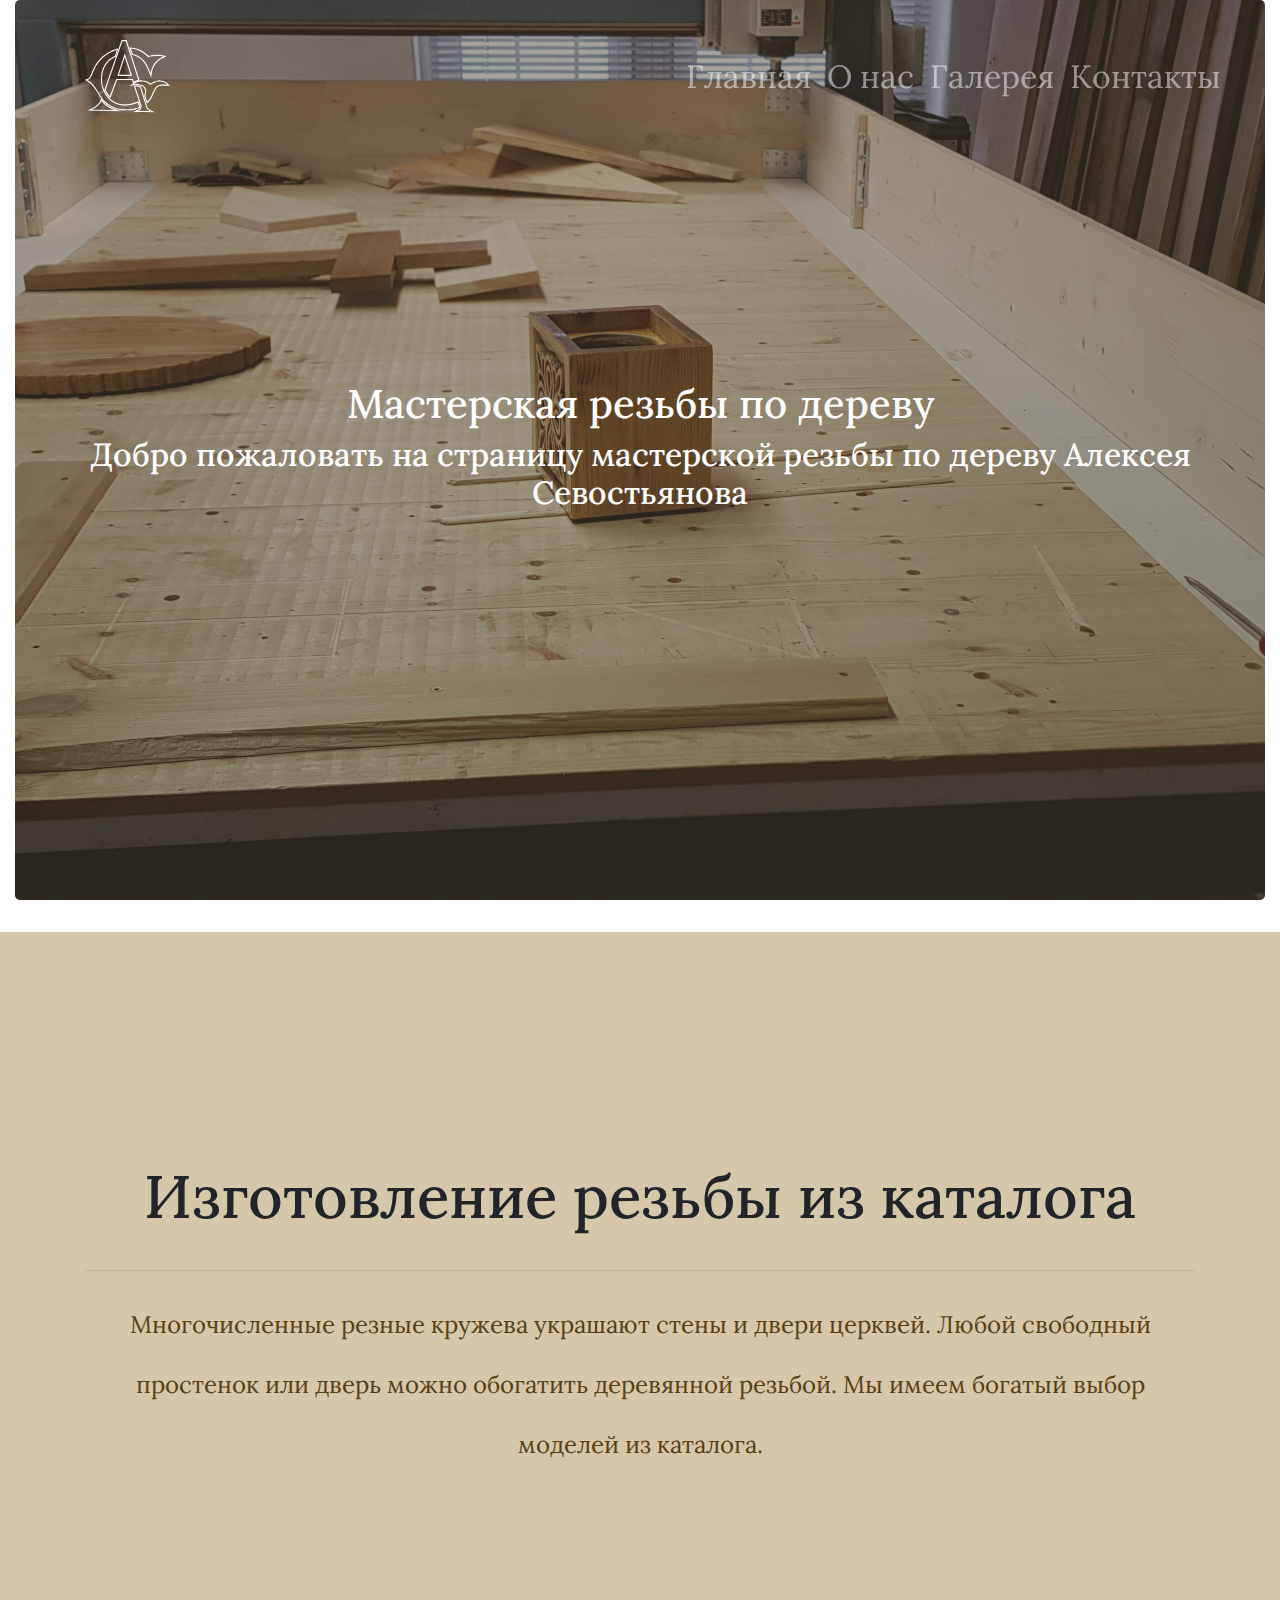
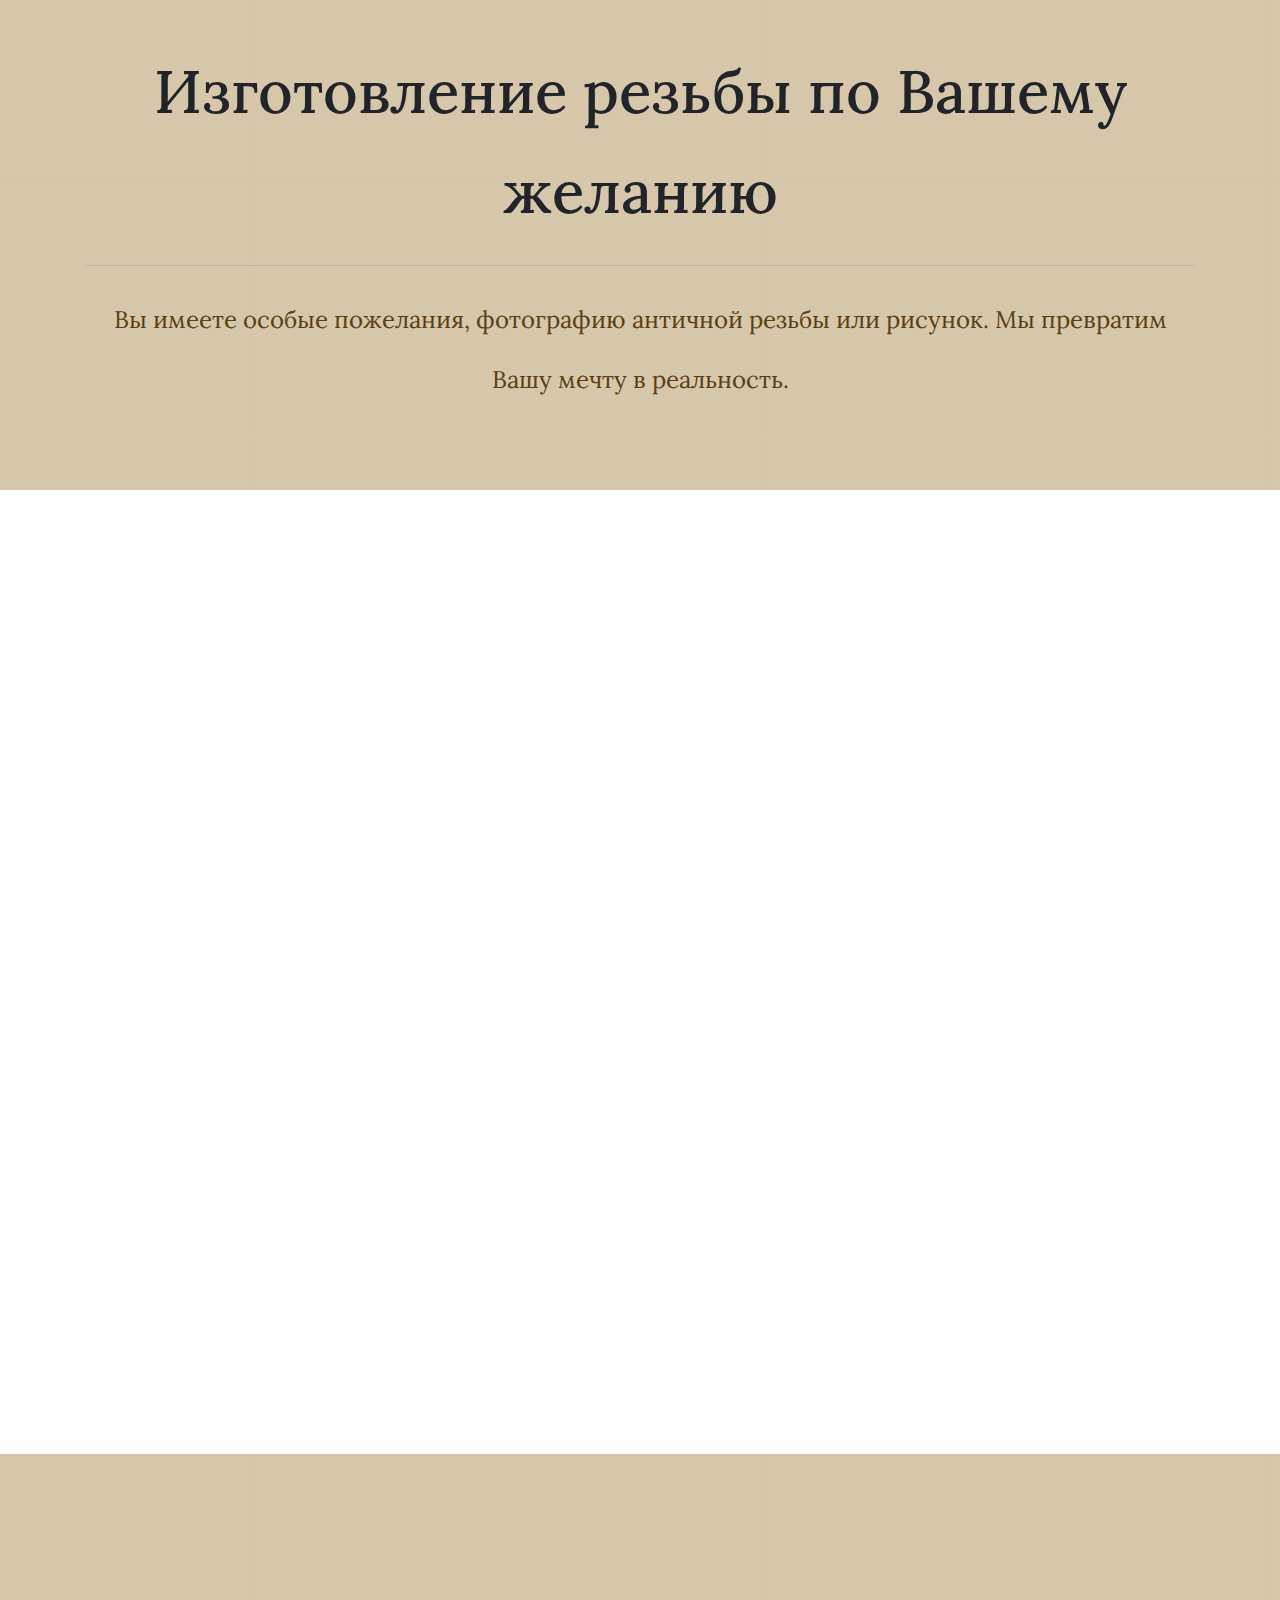
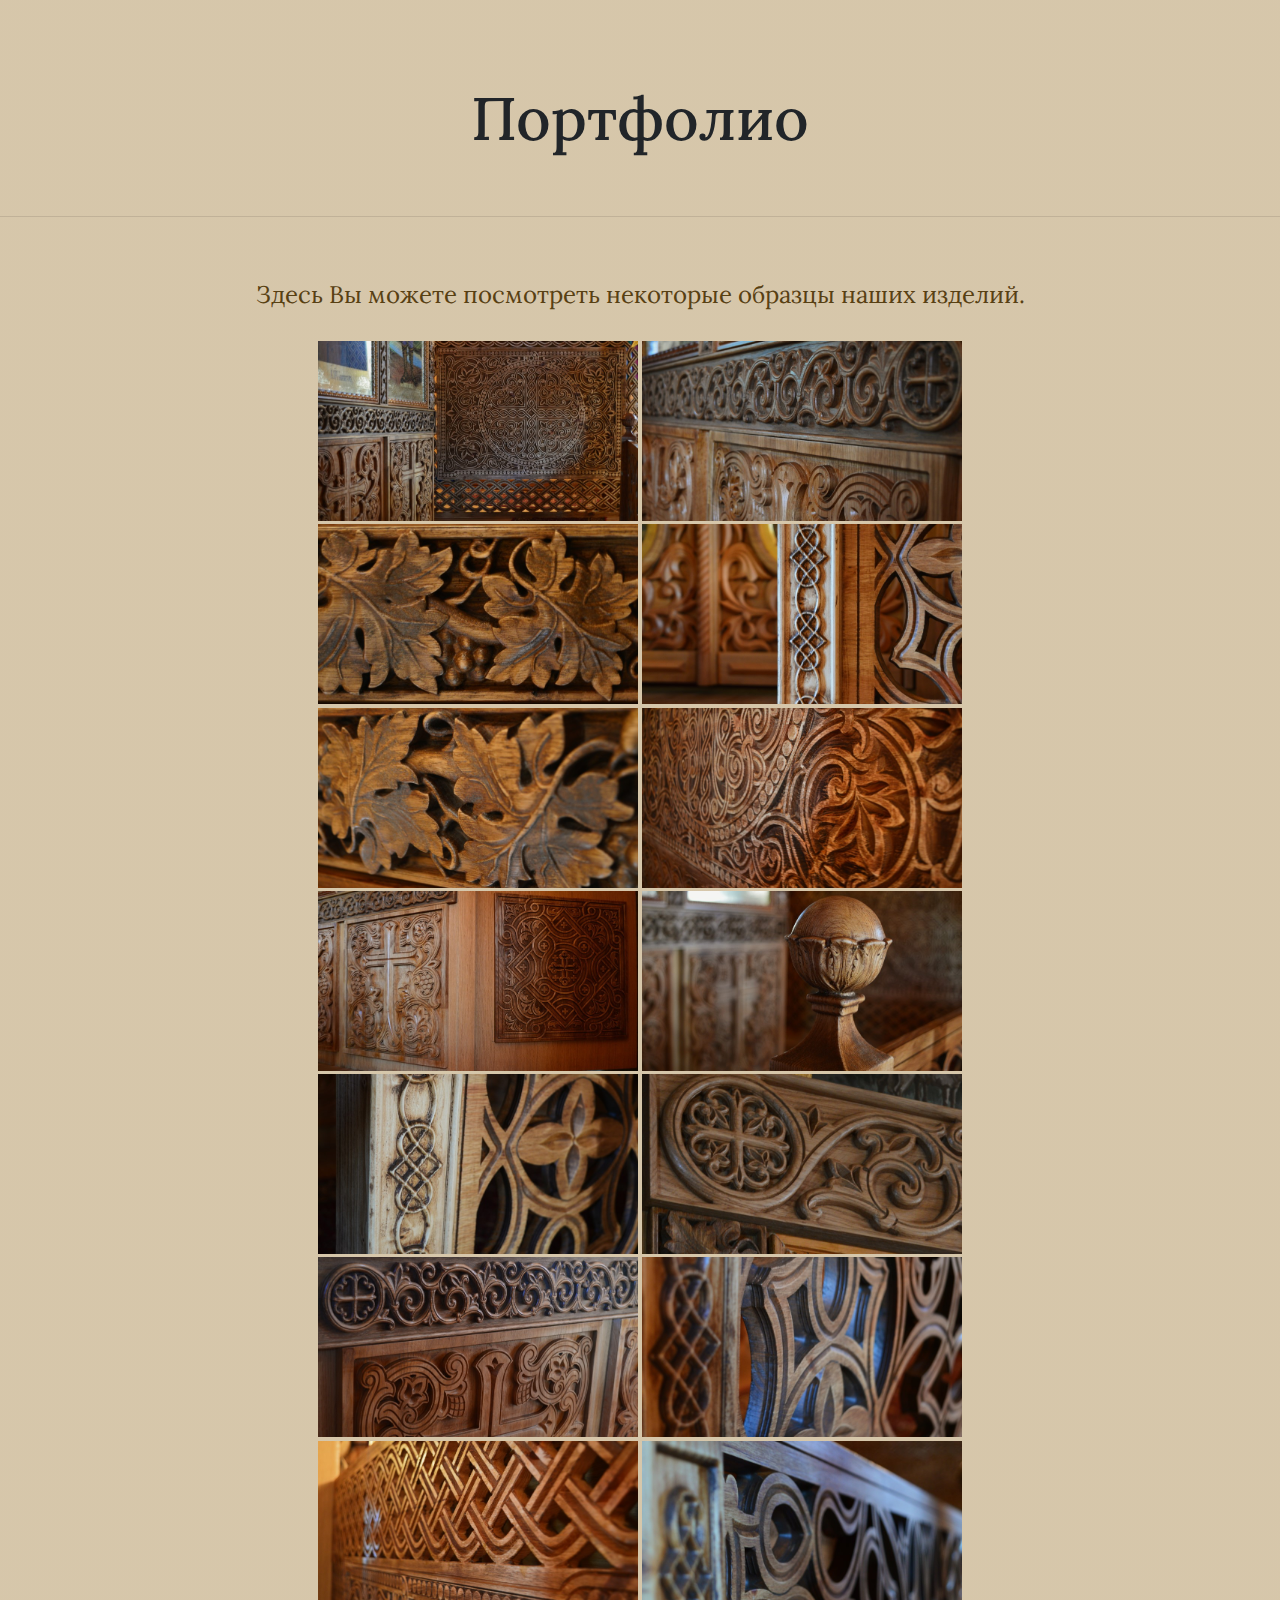
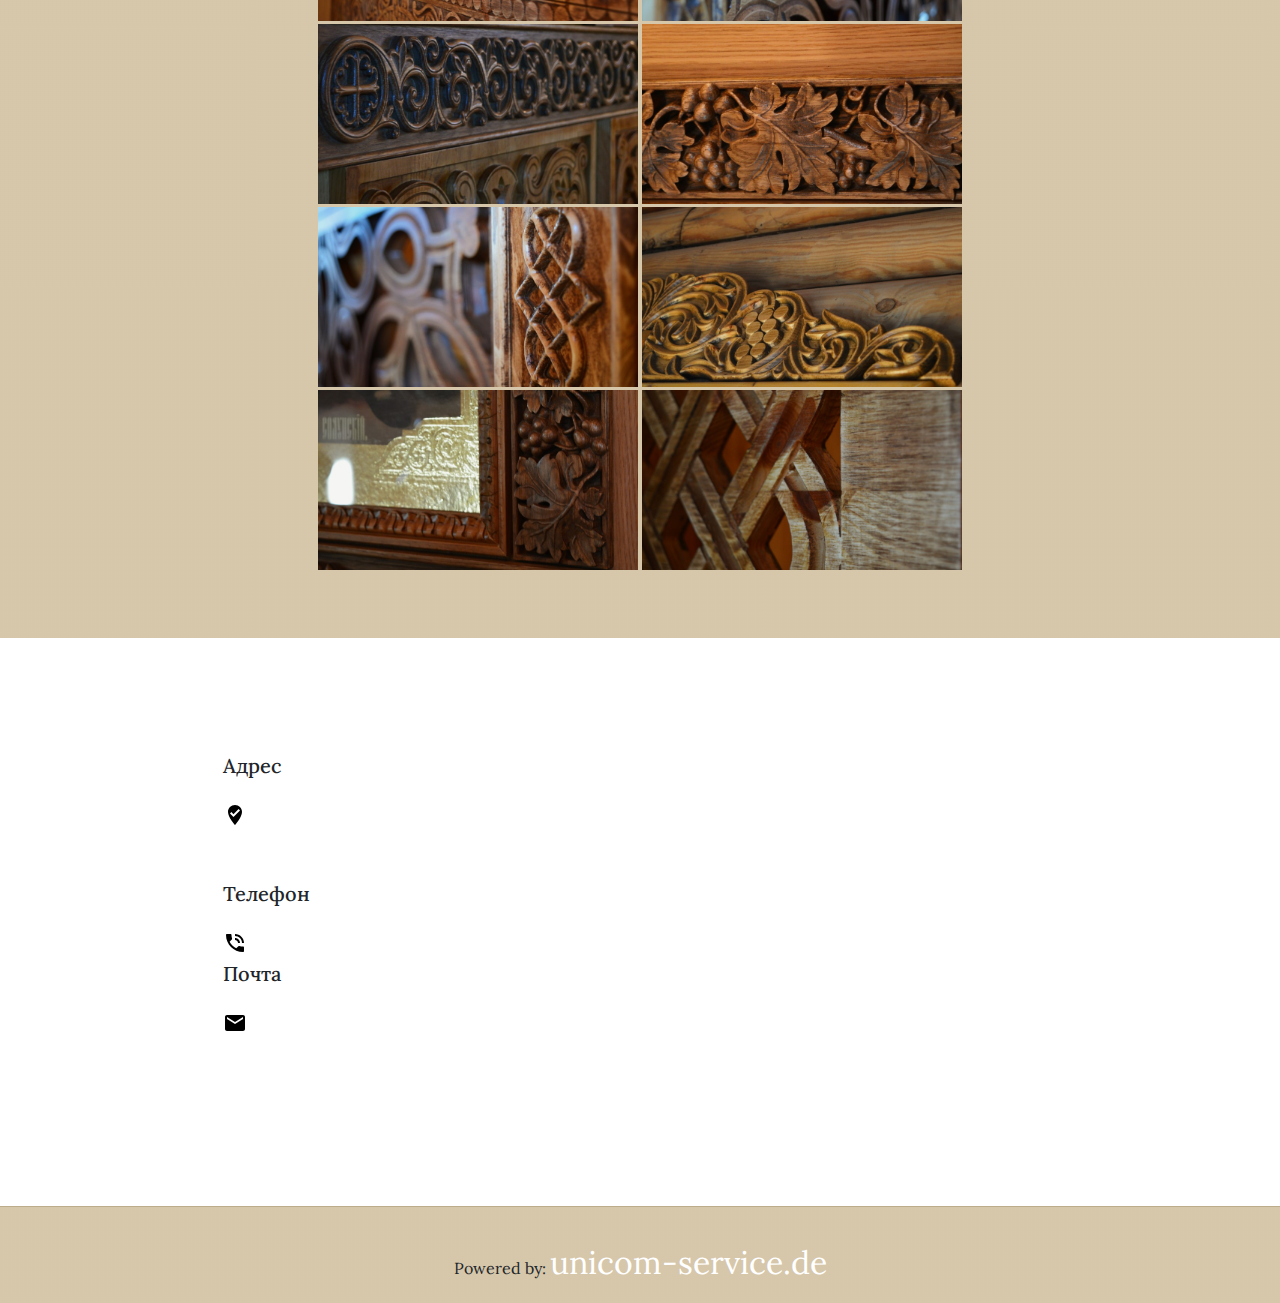
==== index-ru.html @ 66ac4873 "first commit" ====
<!doctype html>
<html lang="ru">

<head>

  <meta charset="utf-8">
  <meta name="viewport" content="width=device-width, initial-scale=1, shrink-to-fit=no">

  <link rel="stylesheet" href="bootstrap/css/bootstrap.min.css">
  <link rel="stylesheet" href="/css/style.css">
  <link href="https://fonts.googleapis.com/css?family=Lora&display=swap" rel="stylesheet">
  <title>Мастерская резьбы по дереву</title>
</head>

<body>
  <!----Button-Scroll-Top------->
  <button class="scrolTop no-view"><img src="/images/up.svg"></button>
  <!-------------------Navbar----------------------->
  <div class="container-fluid header" id="home">
    <nav class="navbar fixed-top navbar-expand-lg active1 navbar-dark">
      <a class="navbar-brand" href="#home">
        <img class="logo logo-light" src="../images/logo1.svg">
      </a>
      <button class="navbar-toggler btn-" type="button" data-toggle="collapse" data-target="#navbarSupportedContent"
        aria-controls="navbarSupportedContent" aria-expanded="false" aria-label="Toggle navigation">
        <span class="navbar-toggler-icon"></span>
      </button>

      <div class="collapse navbar-collapse" id="navbarSupportedContent">
        <ul class="navbar-nav ml-auto">
          <li class="nav-item">
            <a class="nav-link" href="#home">Главная<span class="sr-only">(current)</span></a>
          </li>
          <li class="nav-item">
            <a class="nav-link" href="#uber">О нас</a>
          </li>
          <li class="nav-item">
            <a class="nav-link" href="#galery">Галерея</a>
          </li>
          <li class="nav-item">
            <a class="nav-link" href="#contact">Контакты</a>
          </li>
          <!--Detsche Seite-->
          <!--<li class="nav-item">
            <a class="nav-link" href="index.html">DE</a>
          </li>-->
        </ul>
      </div>
    </nav>
    <!--------Header-Paralac-------------->
    <div class="jumbotron paral paralsec">
      <div class="container-fuid filter" <div class="text col-6">
        <h1 class="display-5">Мастерская резьбы по дереву</h1>
        <h5 class="">Добро пожаловать на страницу мастерской резьбы по дереву Алексея Севостьянова</h5>

      </div>
    </div>
  </div>

  <!---------------Services--------------------->
  <div class="jumbotron jumbotron-fluid services" id="uber">
    <div class="container">
      <h1 class="display-5">Изготовление резьбы из каталога</h1>
      <hr class="my-4">
      <p class="lead">Многочисленные резные кружева украшают стены и двери церквей.  Любой свободный простенок или дверь можно обогатить деревянной резьбой.  Мы имеем богатый выбор моделей из каталога.</p>
      <h1 class="display-5">Изготовление резьбы по Вашему желанию</h1>
      <hr class="my-4">
      <p> Вы имеете особые пожелания, фотографию античной резьбы или рисунок. Мы превратим Вашу мечту в реальность.</p>
    </div>
  </div>


  <!--------------Uber-Paralac--------->
  <div class="jumbotron jumbotron-fluid paral paralsec1">
    <div class="container text col-6">

      <h5 class="">Мы изготавливаем на станке с ЧПУ в основном резные элементы для декора церкви. Также мы можем изготовить деревянную резьбу для мебели и интерьера дома или квартиры.</h5>

    </div>
  </div>

  <!-------Portfolio------------>
  <div class="jumbotron jumbotron-fluid services" id="galery">
    <h1 class="display-5">Портфолио</h1>
    <hr class="my-5">
    <p class="lead">Здесь Вы можете посмотреть некоторые образцы наших изделий.</p>
    <div class="gallery col-8">

      <ul class="img-list">
        <li>
          <a href="images/img-1-lg.jpg"><img src="images/img-1-sm.jpg"></a>
        </li>
        <li>
          <a href="images/img-2-lg.jpg"><img src="images/img-2-sm.jpg"></a>
        </li>
        <li>
          <a href="images/img-3-lg.jpg"><img src="images/img-3-sm.jpg"></a>
        </li>
        <li>
          <a href="images/img-4-lg.jpg"><img src="images/img-4-sm.jpg"></a>
        </li>
        <li>
          <a href="images/img-5-lg.jpg"><img src="images/img-5-sm.jpg"></a>
        </li>
        <li>
          <a href="images/img-6-lg.jpg"><img src="images/img-6-sm.jpg"></a>
        </li>
        <li>
          <a href="images/img-7-lg.jpg"><img src="images/img-7-sm.jpg"></a>
        </li>
        <li>
          <a href="images/img-8-lg.jpg"><img src="images/img-8-sm.jpg"></a>
        </li>

        <li>
          <a href="images/img-9-lg.jpg"><img src="images/img-9-sm.jpg"></a>
        </li>

        <li>
          <a href="images/img-10-lg.jpg"><img src="images/img-10-sm.jpg"></a>
        </li>

        <li>
          <a href="images/img-11-lg.jpg"><img src="images/img-11-sm.jpg"></a>
        </li>
        <li>
          <a href="images/img-12-lg.jpg"><img src="images/img-12-sm.jpg"></a>
        </li>
        <li>
          <a href="images/img-13-lg.jpg"><img src="images/img-13-sm.jpg"></a>
        </li>
        <li>
          <a href="images/img-14-lg.jpg"><img src="images/img-14-sm.jpg"></a>
        </li>
        <li>
          <a href="images/img-15-lg.jpg"><img src="images/img-15-sm.jpg"></a>
        </li>
        <li>
          <a href="images/img-16-lg.jpg"><img src="images/img-16-sm.jpg"></a>
        </li>
        <li>
          <a href="images/img-17-lg.jpg"><img src="images/img-17-sm.jpg"></a>
        </li>
        <li>
          <a href="images/img-18-lg.jpg"><img src="images/img-18-sm.jpg"></a>

        </li>
        <li>
          <a href="images/img-19-lg.jpg"><img src="images/img-19-sm.jpg"></a>

        </li>
        <li>
          <a href="images/img-20-lg.jpg"><img src="images/img-20-sm.jpg"></a>

        </li>

      </ul>


      <div class="lightbox no-view">
        <div class="overlay"></div>
        <figure class="row d-flex">
          <div class="col-1 prev">
            <img src="/images/prev.svg" alt="← zurück">
          </div>
          <div class="col-10 img">
            <img class="img" src="#">
          </div>
          <img class="close" src="images/close.svg">
          <div class="col-1 next">
            <img src="/images/next.svg" alt="weiter →">
          </div>
        </figure>
      </div>
    </div>


  </div>



  <!---------------Contact------------->
  <div class="container-fluid row" id="contact">
    <div class="col-2"></div>
    <div class="address col-4">
      <div>
        <h5>Адрес</h5><img class="" src="images/location.svg">
        <a class="lead" href="https://goo.gl/maps/5QHbYqvksESss7JY7">  Baustraße 7, 19061 Schwerin</a>
        <h5>Телефон</h5><img class="" src="images/phone.svg">
        <a class="lead" href="#">  +49 385 3957695</a>
        <h5>Почта</h5><img class="" src="images/mail.svg">
        <a class="lead" href="mailto:#">  holzas38@gmail.com</a>
      </div>
    </div>
    <div class="map-responsive col-4">
      <div>
        <iframe
          src="https://www.google.com/maps/embed?pb=!1m18!1m12!1m3!1d7962.349795977687!2d11.373917024391561!3d53.60736440138033!2m3!1f0!2f0!3f0!3m2!1i1024!2i768!4f13.1!3m3!1m2!1s0x47add9bd39e38fe3%3A0xee64afc493bba782!2sBaustra%C3%9Fe%207%2C%2019061%20Schwerin!5e0!3m2!1sen!2sde!4v1570961349513!5m2!1sen!2sde"
          width="600" height="450" frameborder="0" style="border:0;" allowfullscreen=""></iframe>
      </div>
    </div>
    <div class="col-2"></div>
  </div>

  <!-- End Contact -->

  <!------------ Footer----------------->
  <footer class="footer">

    <div class="conatainer-fluid">
      <p> Powered by: <a class="trans" href="http://www.unicom-service.de">unicom-service.de</a></p>
    </div>

  </footer>
  <!-----------End Footer------------->
  <script src="https://code.jquery.com/jquery-3.3.1.slim.min.js"
    integrity="sha384-q8i/X+965DzO0rT7abK41JStQIAqVgRVzpbzo5smXKp4YfRvH+8abtTE1Pi6jizo"
    crossorigin="anonymous"></script>
  <script src="https://cdnjs.cloudflare.com/ajax/libs/popper.js/1.14.7/umd/popper.min.js"
    integrity="sha384-UO2eT0CpHqdSJQ6hJty5KVphtPhzWj9WO1clHTMGa3JDZwrnQq4sF86dIHNDz0W1"
    crossorigin="anonymous"></script>
  <script src="https://stackpath.bootstrapcdn.com/bootstrap/4.3.1/js/bootstrap.min.js"
    integrity="sha384-JjSmVgyd0p3pXB1rRibZUAYoIIy6OrQ6VrjIEaFf/nJGzIxFDsf4x0xIM+B07jRM"
    crossorigin="anonymous"></script>
  <script src="js/jquery-3.3.1.slim.min.js"></script>
  <script src="js/popper.min.js"></script>
  <script src="js/bootstrap.min.js"></script>
  <script src="js/main.js"></script>



</body>

</html>
---- css/style.css ----
html {
  scroll-behavior: smooth !important;
}
body {
  font-family: 'Lora', serif; 
  min-width: 320px;
}
.header {
  height: 100hv;
}
/*-------ScrolTop----------*/
.scrolTop {
  position: fixed;
  bottom: 50px;
  right: 50px;
  border-radius: 4px;
  font-size: 32px;
  height: 45px;
  width: 50px;
  color: rgb(70, 30, 12);
  z-index: 1000;
  background-color: transparent;
  border: none;
  cursor: pointer;
  display: none;
}
.scrolTop:hover {
  outline: none;
  border: 1px solid #000000;
}
/*-------Navbar-------------*/
.navbar .navbar-toggler-icon {
  margin: 0px;
  border: 0px solid rgb(70, 30, 12);
}
.navbar-toggler-icon::after {
    border: 1px solid rgb(70, 30, 12);
}

.navbar {
  width: 100%;
  min-height: 30px;
  padding-right: 4%;
  text-align: center;

}


img .logo {
  display: inline-block;
  width: 44px;
  height: auto;
  max-width: 100%;
  max-height: 100%;
  vertical-align: middle;
}

.active1 {
  background-color: transparent;
  color: #fff;
  font-size: 2rem;

}

.active2 {
  background-color: #fff;
  color: rgb(70, 30, 12);
  font-size: 2rem;
}




.logo-light {
  display: inline-block;
  transition-duration: 400ms;
  transition-property: all;
  transition-timing-function: cubic-bezier(0.7, 1, 0.7, 1);
}

.logo-dark {
  display: none;
  transition-duration: 400ms;
  transition-property: all;
  transition-timing-function: cubic-bezier(0.7, 1, 0.7, 1);
}

.logo {
  width: 4em;
  height: 4em;
}

.navbar-brand {
  padding-left: 4%;
}
/*--------------Header---Uber--Paralac------------*/
.paral {
  height: 100vh;
  display: flex;
  justify-content: center;
  align-items: center;
  
  background-attachment: fixed;
  background-size: cover;
  background-position: 50% 50%;
  text-align: center;
}


.text {
  max-width: 50%;
  margin-bottom: 0em;
}


.paral h1 {
  color: #fff;
  
  text-align: center;
  
}
.paral h5 {
  color: #fff;
  font-size: 2em;
  text-align: center;
}

.paralsec {
  text-align: center;
  
  background: 
  linear-gradient(rgba(81, 72, 55, 0.5),
                 rgba(81, 72, 55, 0.5)
  ),
  url("/images/bg1.jpg");
  background-attachment: fixed;
  background-size: cover;
  background-position: 50% 50%;
  
  
}
/*.filter {
  height: 100%;
  background-color:  rgba(88, 64, 19, 0.5);
  background-size: cover; 
}*/

.paralsec1 {
  background: 
  linear-gradient(rgba(81, 72, 55, 0.4),
                 rgba(81, 72, 55, 0.4)
  ),
  url("/images/01.jpg") no-repeat center; 
  background-attachment: fixed;
  background-size: cover;
  background-position: 50% 50%;


}


/*--------Servises----------*/
.services {
  background: 
  linear-gradient(rgba(153, 114, 43, 0.4),
  rgba(153, 114, 43, 0.4)
);
  min-height: 1000px;

}

.services h1 {
  font-size: 60px;
  text-align: center;
  padding-top: 150px;
  line-height: 100px;
}

.services p {
  font-size: 24px;
  color: rgb(88, 64, 19);
  text-align: center;
  line-height: 60px;
}

/*--------------Galery----------------*/
img {
  max-width: 100%;
  padding-bottom: 1%;

}

.gallery {
  
  margin: 0 auto;
}

.img-list {
  margin: 0;
  padding: 0;
  text-align: center;
}

.img-list li {
  display: inline-block;
  list-style: none;
}

.img-list img {
  width: 320px;
  max-width: 100%;
}


.lightbox {

  position: fixed;
  top: 0;
  left: 0;
  width: 100%;
  height: 100%;
  text-align: center;
  padding: 25px 0;
  z-index: 5000;
  overflow-y: auto;
}

.no-view {
  display: none;
  transition: 1s;
}

.view {
  display: flex;
  transition: 1s;
}

.overlay {
  position: absolute;
  z-index: -1;
  top: 0;
  left: 0;
  width: 100%;
  height: 100%;
  background-color: rgba(0, 0, 0, .8);
}

.lightbox figure {
  
  justify-content: center;
  align-items: center;
  z-index: 1;
  width: 100%;
  
}
.close {
  width: 3rem;
  position: absolute;
  top: 10px;
  right: 25px;
  z-index: 1000;
}

.next,
.prev {
  
  display: flex;
  justify-content: center;
  color: #fff;
  max-height: 40%;
  
  cursor: pointer;
}
.next img,
.prev img {
  width: 5rem;
}

.prev {
  left: 0;
}

/*-----------------Contact---------------*/
.address {
  display: flex;
  justify-content: center;
  align-items: center;
}
.map-responsive {
  display: flex;
  justify-content: center;
  align-items: center;
}


/*---------------Footer-------------*/
footer {
  background: 
  linear-gradient(rgba(153, 114, 43, 0.4),
  rgba(153, 114, 43, 0.4)
);
padding-top: 2rem;
  margin-top: 5rem;
  display: flex;
  justify-content: center;
  border-top: 1px solid rgba(88, 64, 19, 0.2);
}
.trans {
  background-color: transparent;
}


/*@media (max-width:795px) {
  .navbar {
    background-color: #fff;
    color: rgb(70, 30, 12);
    font-size: 2rem;
  }
  
}
*/
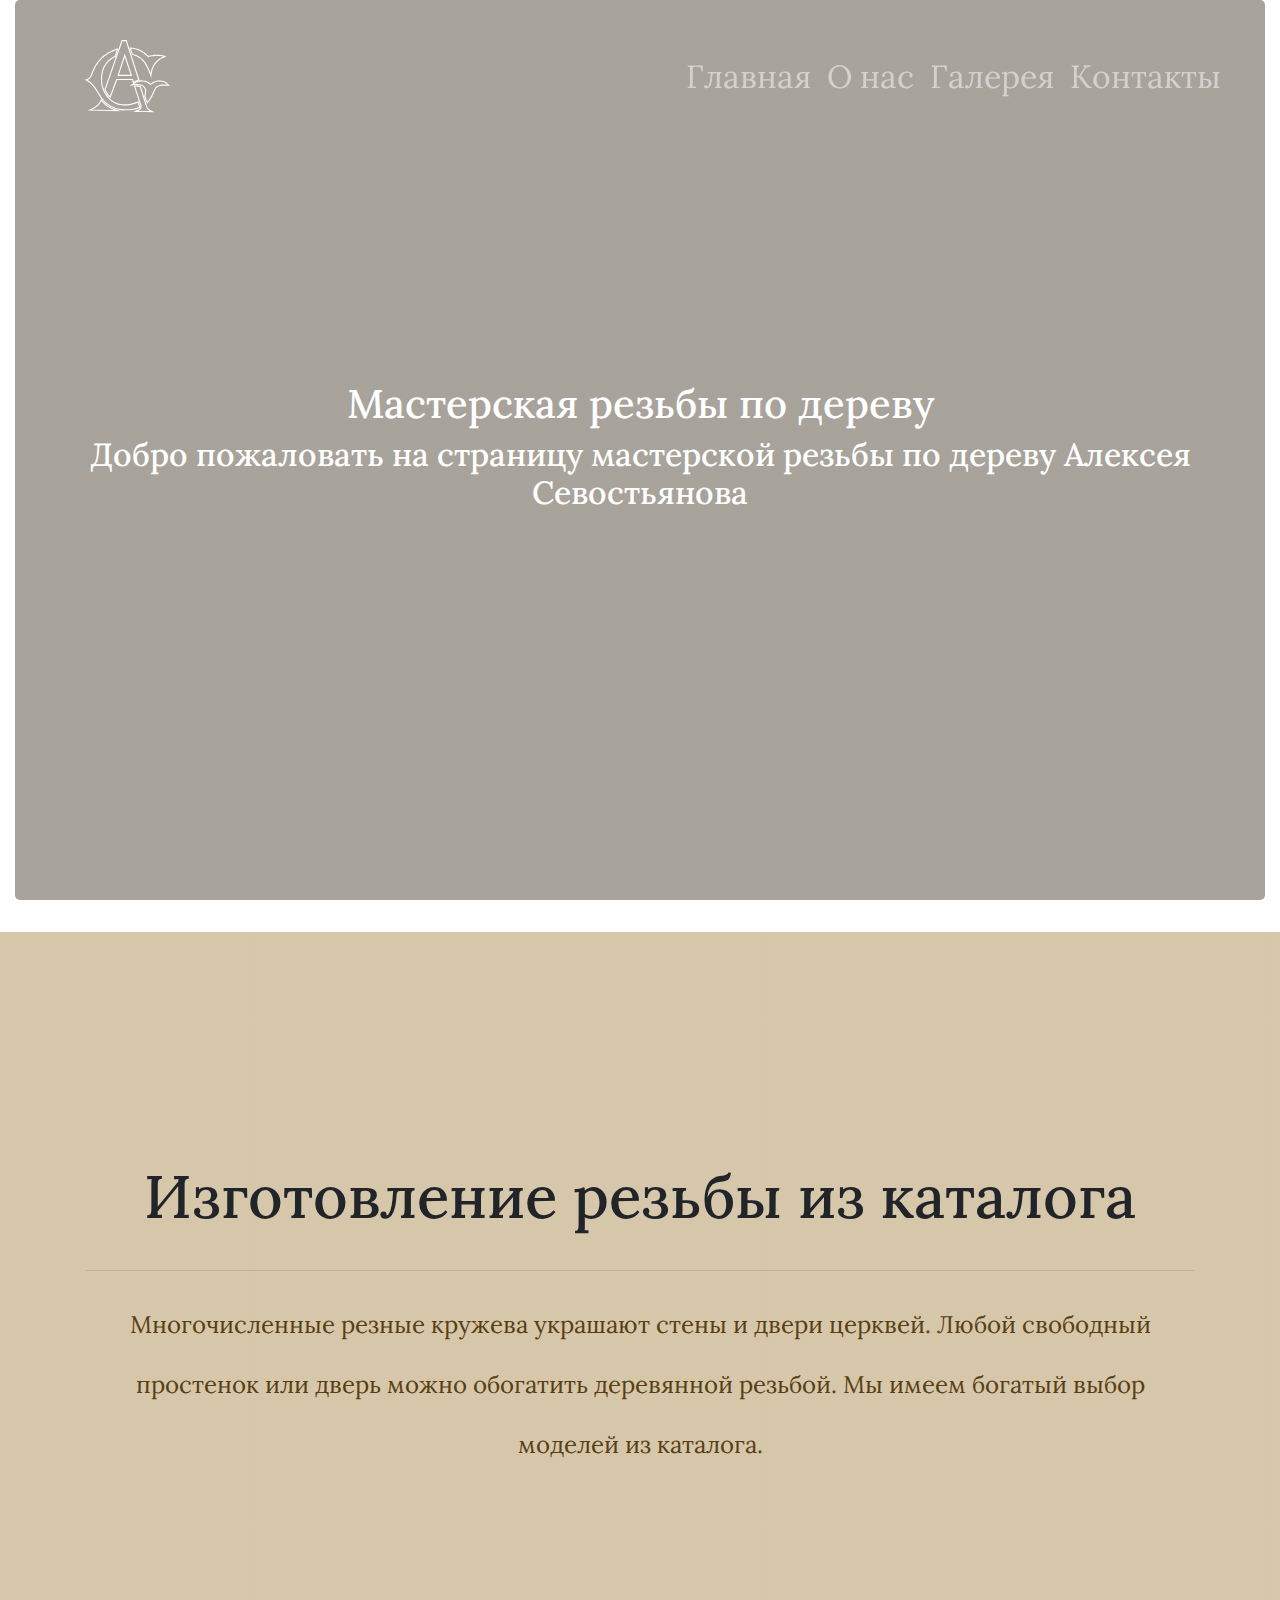
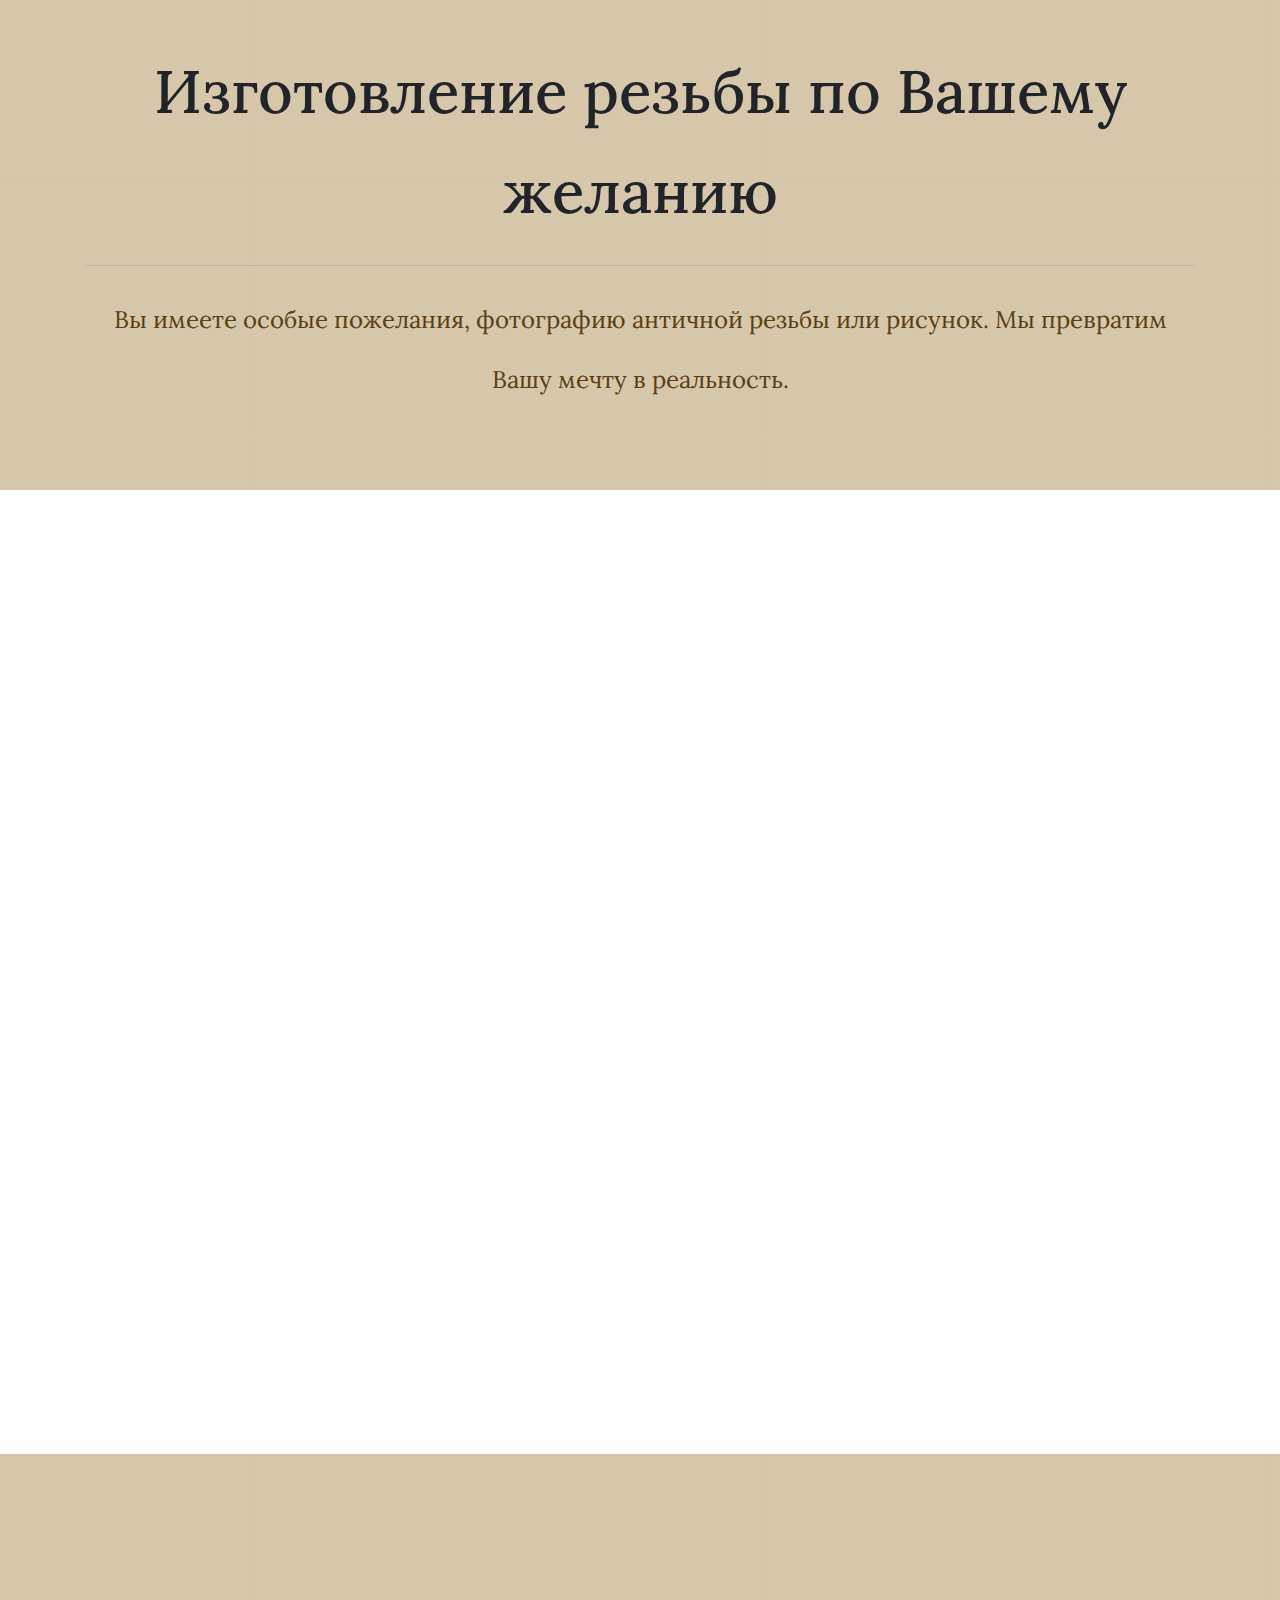
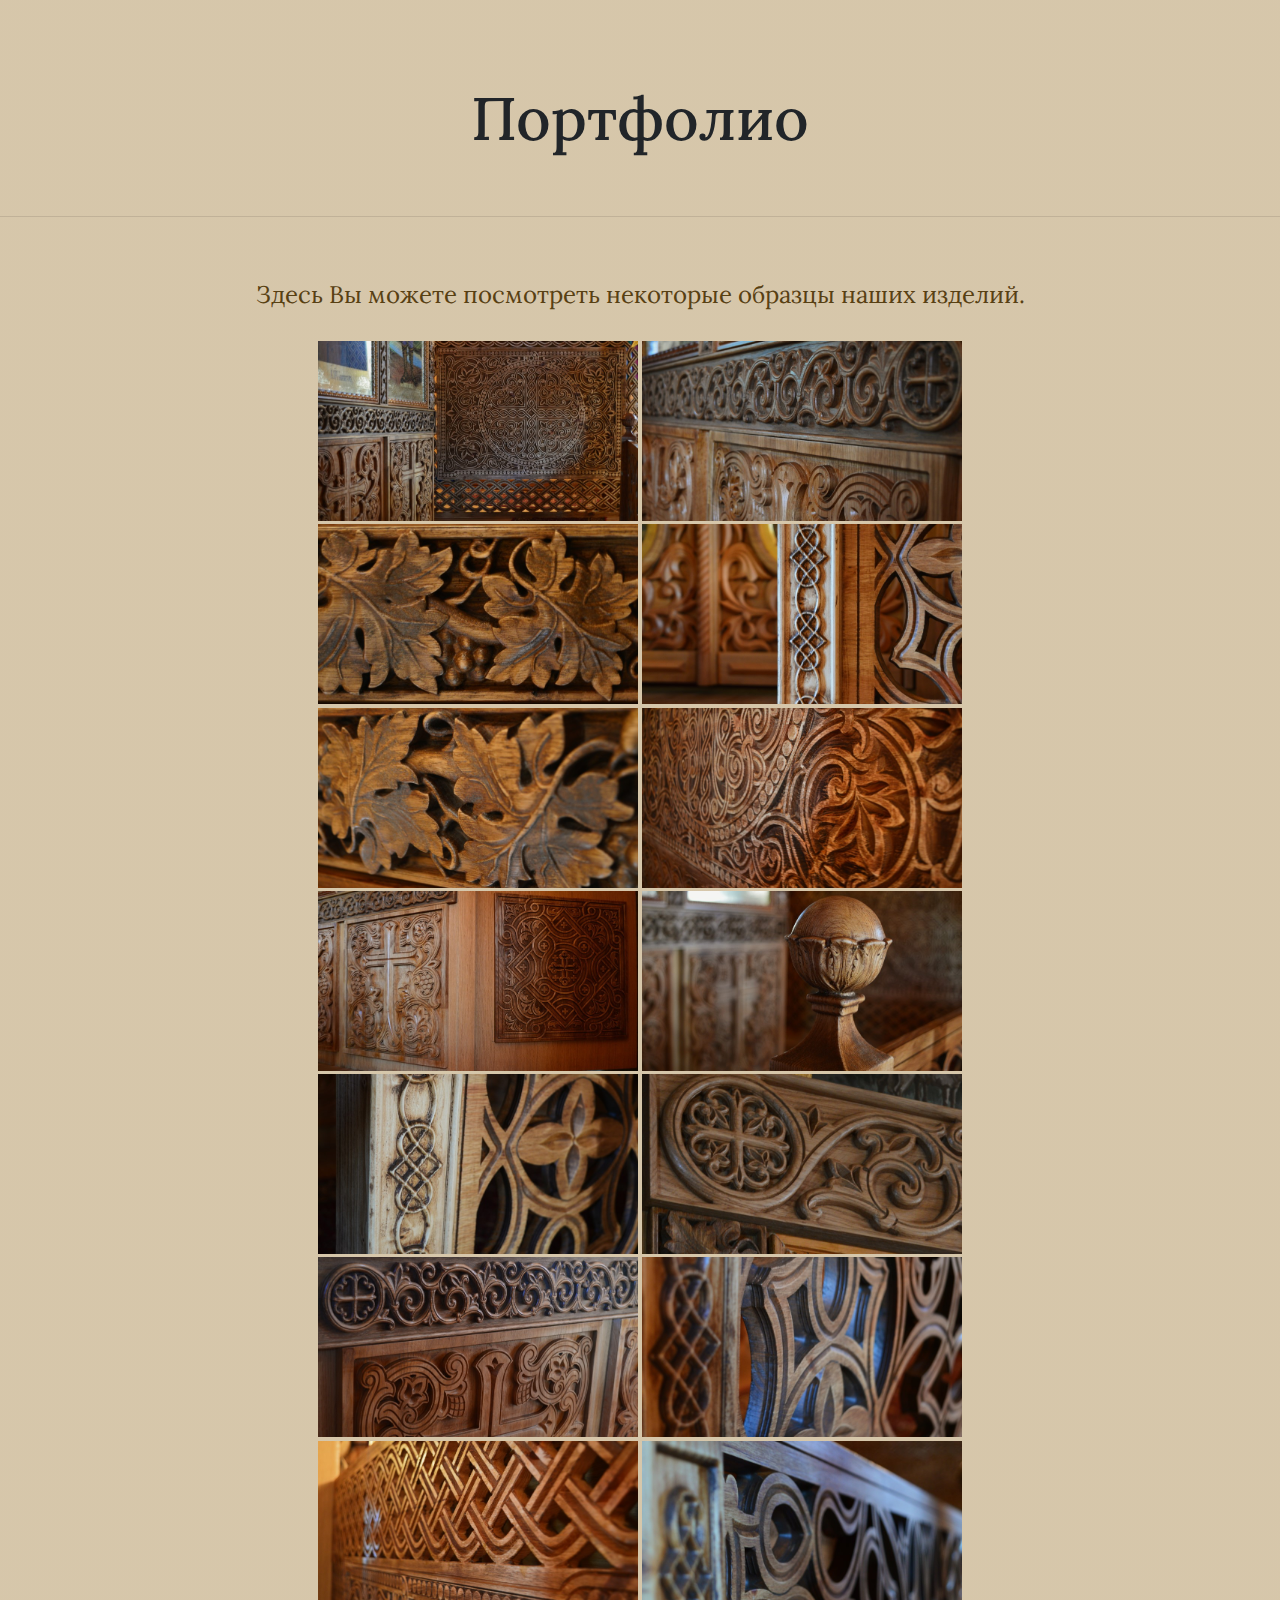
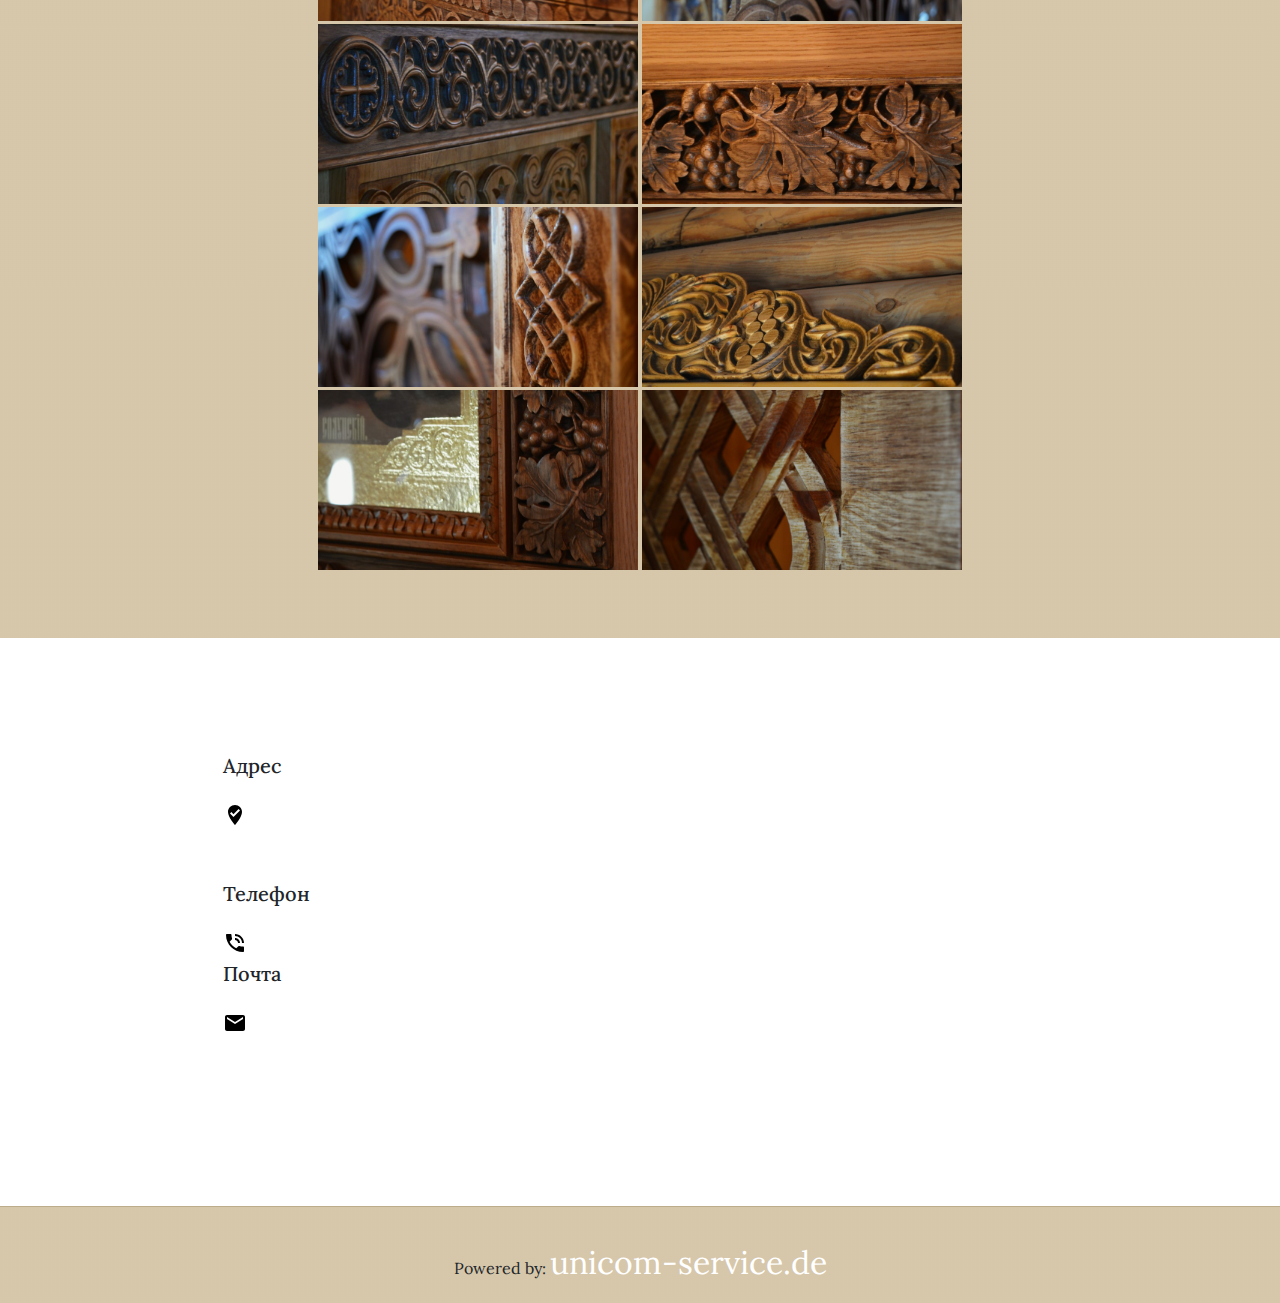
==== commit c57d9504: "links in index-ro.html" ====
--- a/index-ru.html
+++ b/index-ru.html
@@ -7,19 +7,19 @@
   <meta name="viewport" content="width=device-width, initial-scale=1, shrink-to-fit=no">
 
   <link rel="stylesheet" href="bootstrap/css/bootstrap.min.css">
-  <link rel="stylesheet" href="/css/style.css">
+  <link rel="stylesheet" href="css/style.css">
   <link href="https://fonts.googleapis.com/css?family=Lora&display=swap" rel="stylesheet">
   <title>Мастерская резьбы по дереву</title>
 </head>
 
 <body>
   <!----Button-Scroll-Top------->
-  <button class="scrolTop no-view"><img src="/images/up.svg"></button>
+  <button class="scrolTop no-view"><img src="images/up.svg"></button>
   <!-------------------Navbar----------------------->
   <div class="container-fluid header" id="home">
     <nav class="navbar fixed-top navbar-expand-lg active1 navbar-dark">
       <a class="navbar-brand" href="#home">
-        <img class="logo logo-light" src="../images/logo1.svg">
+        <img class="logo logo-light" src="images/logo1.svg">
       </a>
       <button class="navbar-toggler btn-" type="button" data-toggle="collapse" data-target="#navbarSupportedContent"
         aria-controls="navbarSupportedContent" aria-expanded="false" aria-label="Toggle navigation">
@@ -161,14 +161,14 @@
         <div class="overlay"></div>
         <figure class="row d-flex">
           <div class="col-1 prev">
-            <img src="/images/prev.svg" alt="← zurück">
+            <img src="images/prev.svg" alt="← zurück">
           </div>
           <div class="col-10 img">
             <img class="img" src="#">
           </div>
           <img class="close" src="images/close.svg">
           <div class="col-1 next">
-            <img src="/images/next.svg" alt="weiter →">
+            <img src="images/next.svg" alt="weiter →">
           </div>
         </figure>
       </div>
--- a/css/style.css
+++ b/css/style.css
@@ -132,7 +132,7 @@
   linear-gradient(rgba(81, 72, 55, 0.5),
                  rgba(81, 72, 55, 0.5)
   ),
-  url("/images/bg1.jpg");
+  url("images/bg1.jpg");
   background-attachment: fixed;
   background-size: cover;
   background-position: 50% 50%;
@@ -150,7 +150,7 @@
   linear-gradient(rgba(81, 72, 55, 0.4),
                  rgba(81, 72, 55, 0.4)
   ),
-  url("/images/01.jpg") no-repeat center; 
+  url("images/01.jpg") no-repeat center; 
   background-attachment: fixed;
   background-size: cover;
   background-position: 50% 50%;
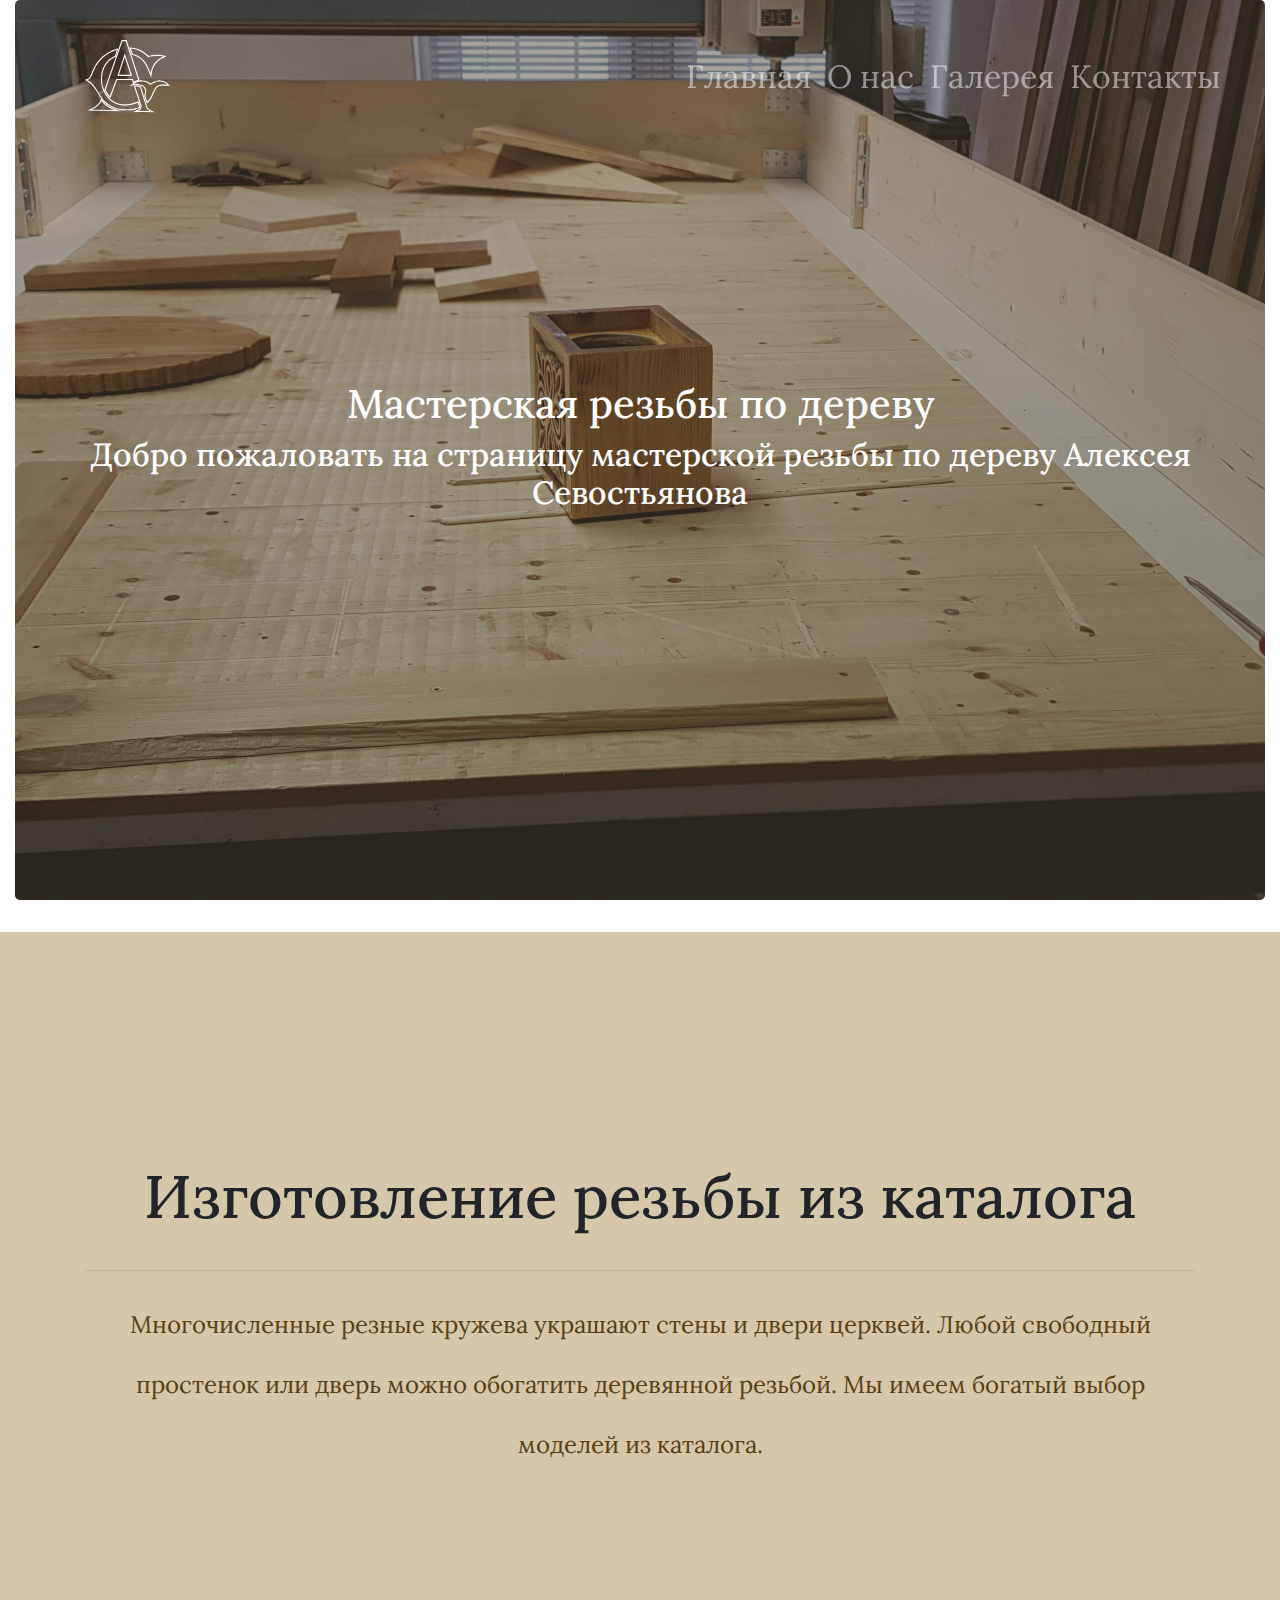
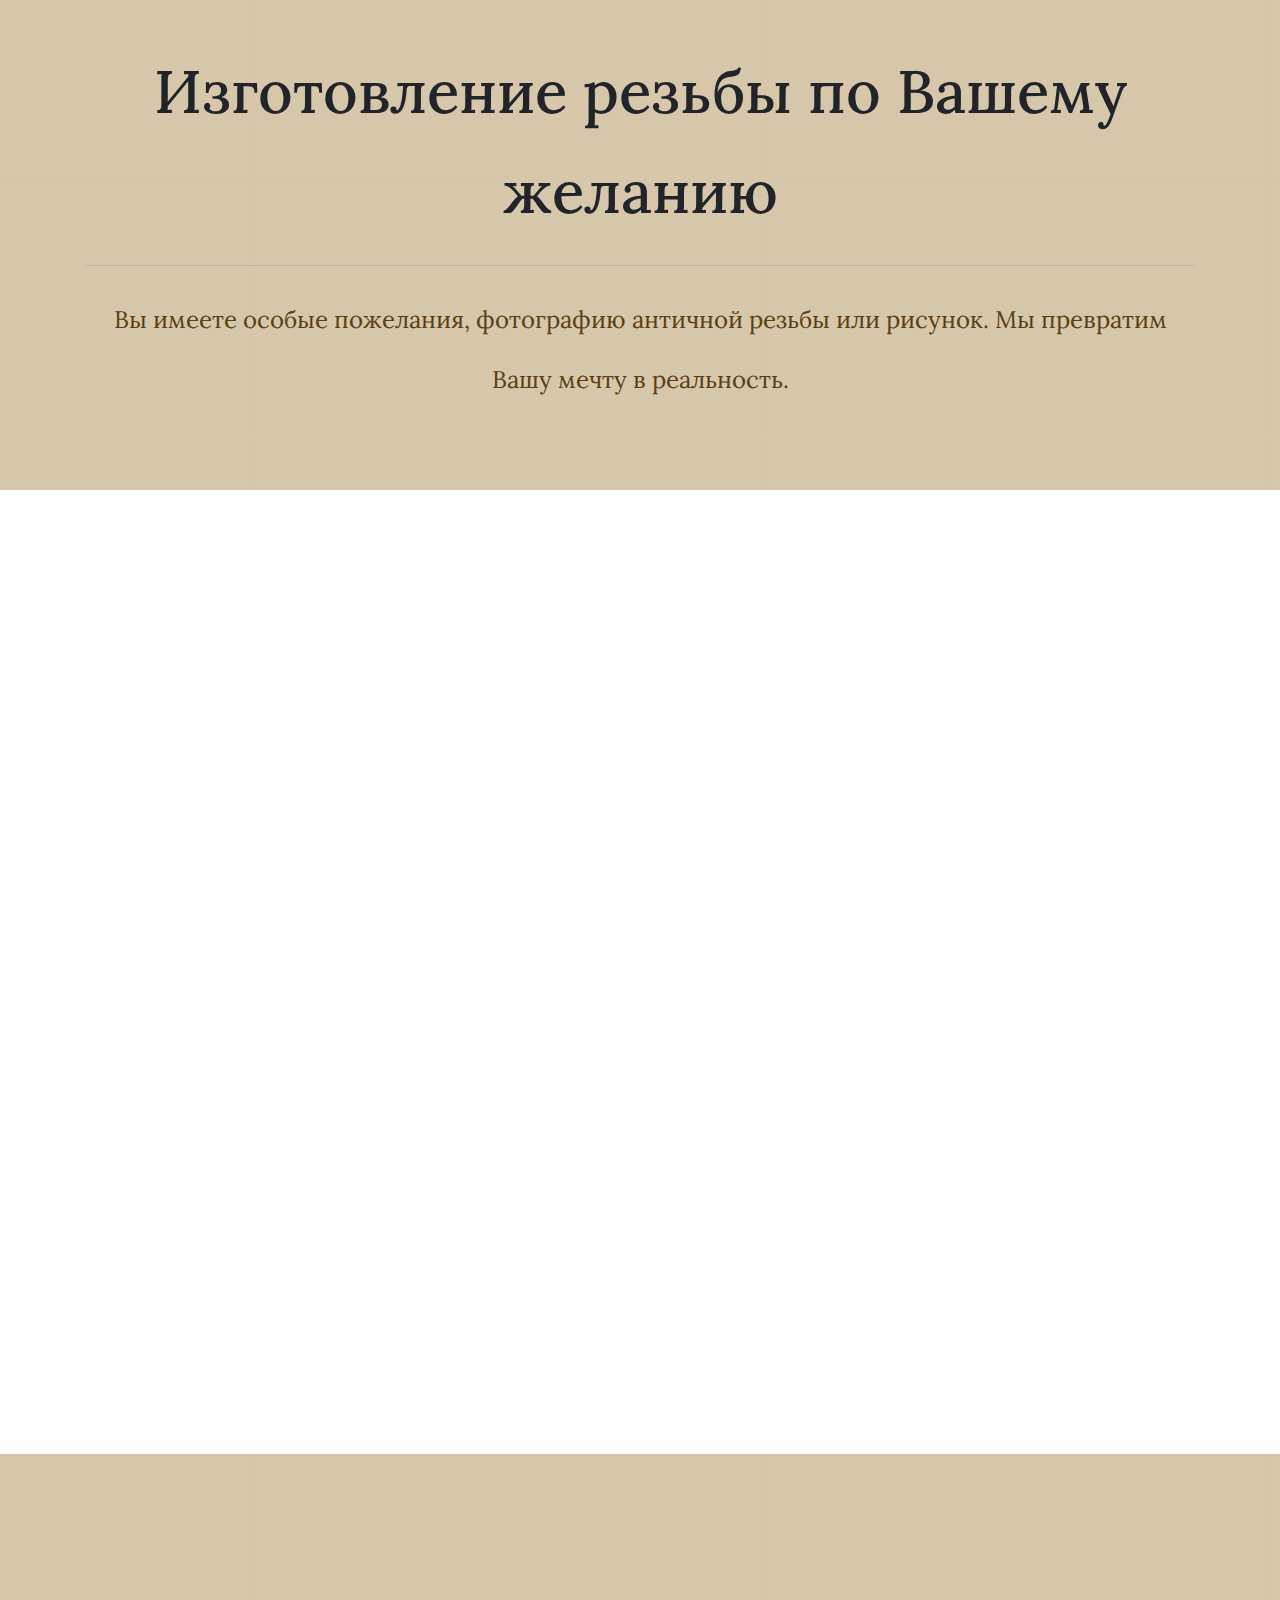
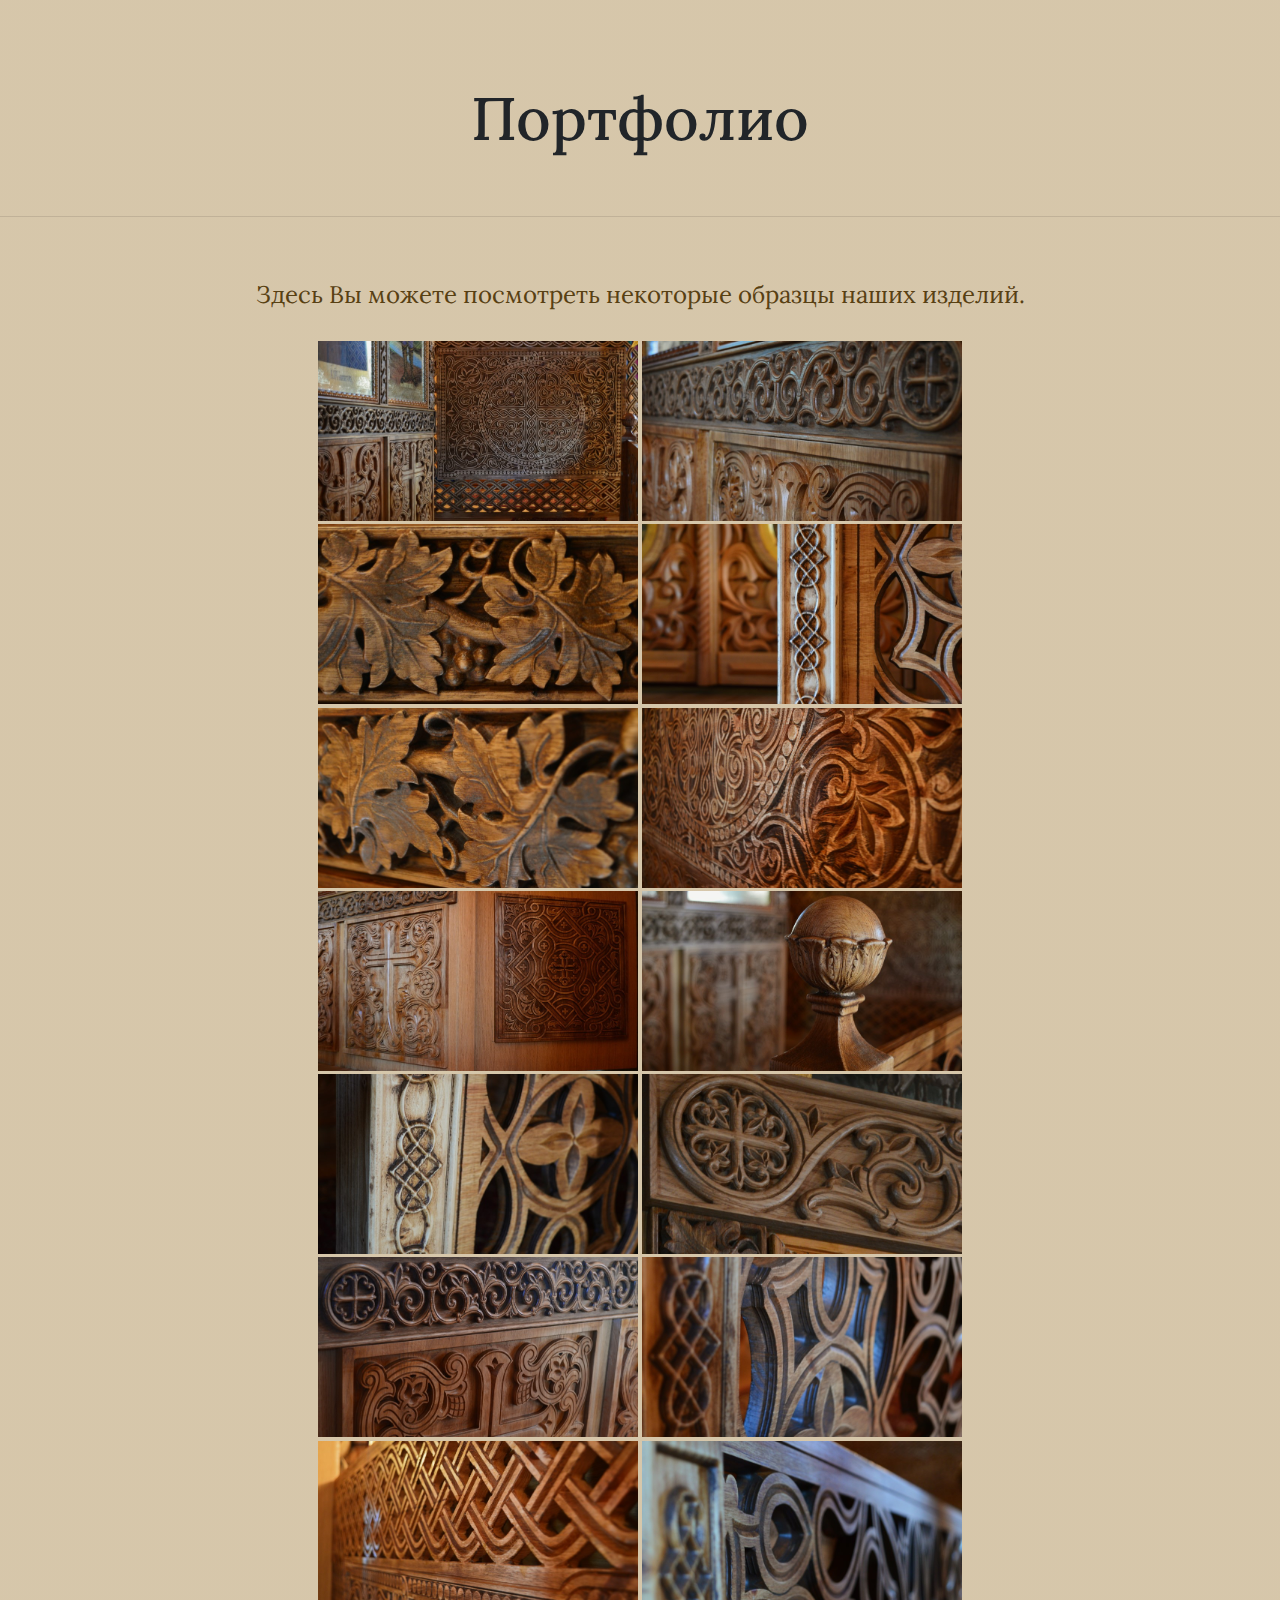
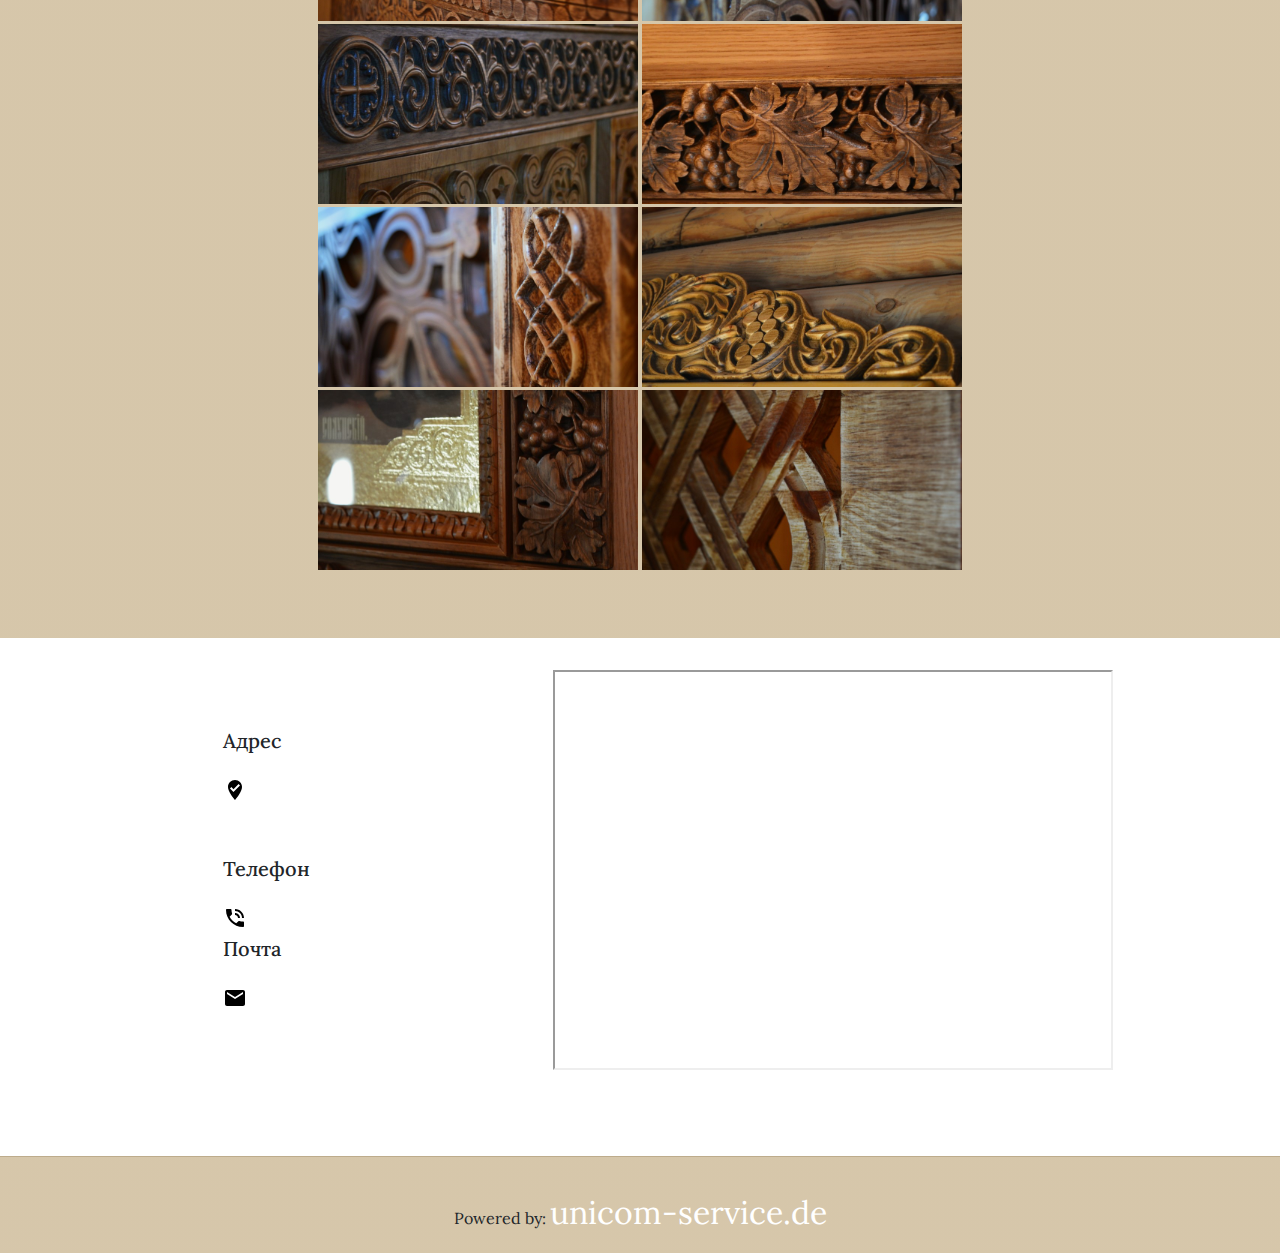
==== commit 8adcde16: "iframe yandex.karte" ====
--- a/index-ru.html
+++ b/index-ru.html
@@ -194,9 +194,7 @@
     </div>
     <div class="map-responsive col-4">
       <div>
-        <iframe
-          src="https://www.google.com/maps/embed?pb=!1m18!1m12!1m3!1d7962.349795977687!2d11.373917024391561!3d53.60736440138033!2m3!1f0!2f0!3f0!3m2!1i1024!2i768!4f13.1!3m3!1m2!1s0x47add9bd39e38fe3%3A0xee64afc493bba782!2sBaustra%C3%9Fe%207%2C%2019061%20Schwerin!5e0!3m2!1sen!2sde!4v1570961349513!5m2!1sen!2sde"
-          width="600" height="450" frameborder="0" style="border:0;" allowfullscreen=""></iframe>
+        <iframe src="https://yandex.com/map-widget/v1/-/CGDUIIPZ" width="560" height="400" frameborder="1" allowfullscreen="true"></iframe>
       </div>
     </div>
     <div class="col-2"></div>
--- a/css/style.css
+++ b/css/style.css
@@ -132,7 +132,7 @@
   linear-gradient(rgba(81, 72, 55, 0.5),
                  rgba(81, 72, 55, 0.5)
   ),
-  url("images/bg1.jpg");
+  url("../images/bg1.jpg");
   background-attachment: fixed;
   background-size: cover;
   background-position: 50% 50%;
@@ -150,7 +150,7 @@
   linear-gradient(rgba(81, 72, 55, 0.4),
                  rgba(81, 72, 55, 0.4)
   ),
-  url("images/01.jpg") no-repeat center; 
+  url("../images/01.jpg") no-repeat center; 
   background-attachment: fixed;
   background-size: cover;
   background-position: 50% 50%;
